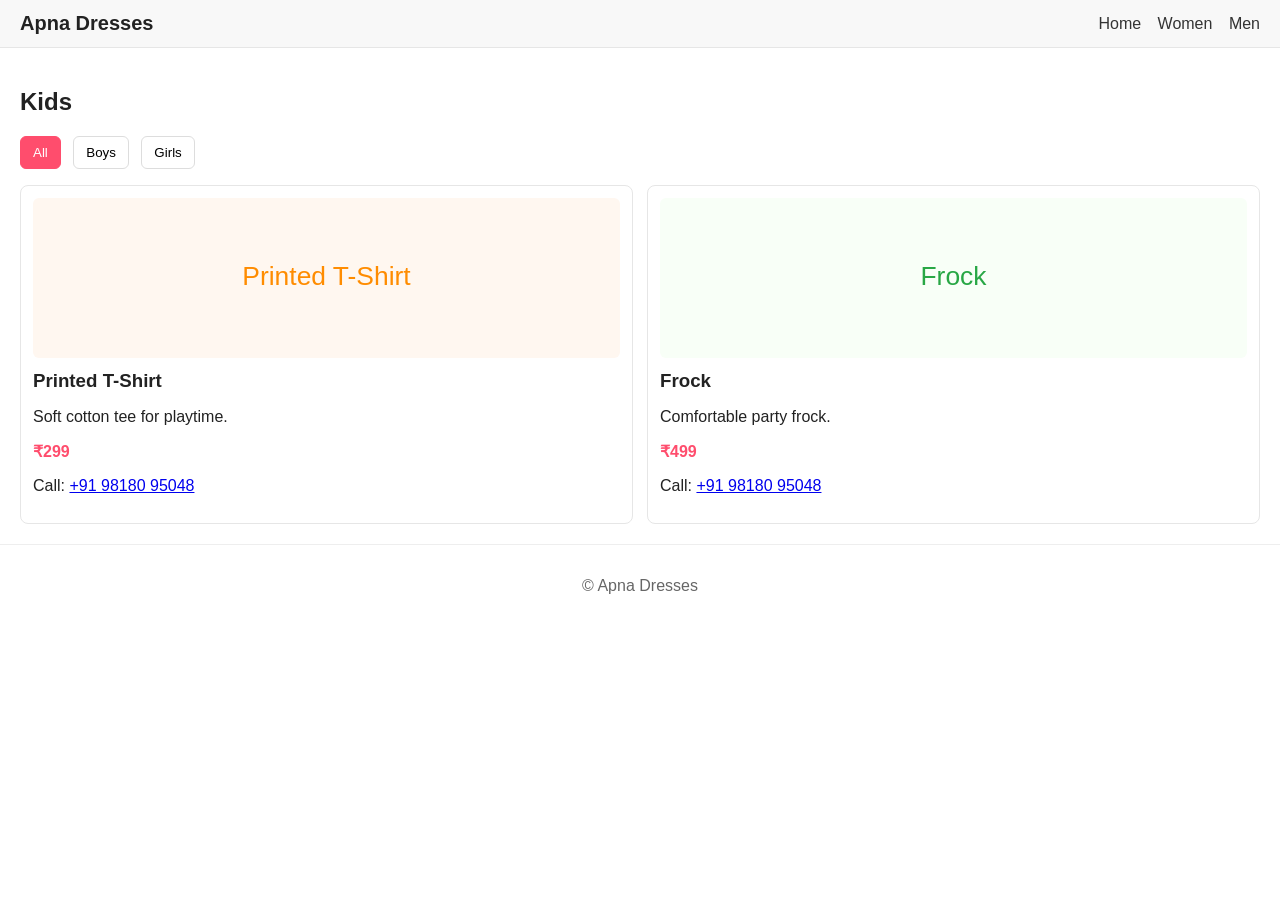
==== kids.html @ e1b68104 "Initial commit: Apna Dresses static site" ====
<!doctype html>
<html lang="en">
<head>
  <meta charset="utf-8">
  <meta name="viewport" content="width=device-width,initial-scale=1">
  <title>Kids - Apna Dresses</title>
  <link rel="stylesheet" href="styles.css">
</head>
<body>
  <header class="site-header">
    <h1>Apna Dresses</h1>
    <nav>
      <a href="index.html">Home</a>
      <a href="women.html">Women</a>
      <a href="men.html">Men</a>
    </nav>
  </header>

  <main class="container">
    <h2>Kids</h2>
    <div class="filters">
      <button data-filter="all" class="active">All</button>
      <button data-filter="boys">Boys</button>
      <button data-filter="girls">Girls</button>
    </div>

    <section class="products" id="products">
      <article class="product" data-category="boys">
        <img class="product-img" src="kids_boys.svg" alt="Printed T-Shirt">
        <h3>Printed T-Shirt</h3>
        <p>Soft cotton tee for playtime.</p>
        <p class="price">₹299</p>
        <p>Call: <a href="tel:+919818095048">+91 98180 95048</a></p>
      </article>

      <article class="product" data-category="girls">
        <img class="product-img" src="kids_girls.svg" alt="Frock">
        <h3>Frock</h3>
        <p>Comfortable party frock.</p>
        <p class="price">₹499</p>
        <p>Call: <a href="tel:+919818095048">+91 98180 95048</a></p>
      </article>
    </section>
  </main>

  <script src="script.js"></script>
  <footer class="site-footer">
    <p>&copy; Apna Dresses</p>
  </footer>
</body>
</html>
---- styles.css ----
:root{--accent:#ff4d6d;--bg:#fff;--muted:#666}
*{box-sizing:border-box}
body{font-family:Segoe UI,Roboto,Arial,sans-serif;margin:0;color:#222;background:var(--bg)}
.site-header{display:flex;align-items:center;justify-content:space-between;padding:12px 20px;background:#f8f8f8;border-bottom:1px solid #e6e6e6}
.site-header h1{margin:0;font-size:1.25rem}
.site-header nav a{margin-left:12px;text-decoration:none;color:#333}
.hero{padding:40px 20px;text-align:center}
.btn{display:inline-block;margin:8px;padding:10px 16px;background:var(--accent);color:#fff;text-decoration:none;border-radius:6px}
.container{padding:20px}
.filters{margin-bottom:16px}
.filters button{margin-right:8px;padding:8px 12px;border:1px solid #ddd;background:#fff;border-radius:6px;cursor:pointer}
.filters button.active{background:var(--accent);color:#fff;border-color:var(--accent)}
.products{display:grid;grid-template-columns:repeat(auto-fit,minmax(220px,1fr));gap:14px}
.product{border:1px solid #e6e6e6;padding:12px;border-radius:8px;background:#fff}
.product h3{margin:0 0 6px}
.product-img{width:100%;height:160px;object-fit:cover;border-radius:6px;margin-bottom:8px}
.price{font-weight:700;color:var(--accent)}
.site-footer{text-align:center;padding:16px;color:var(--muted);border-top:1px solid #eee}
@media (max-width:480px){.site-header nav{display:none}.hero{padding:24px}}
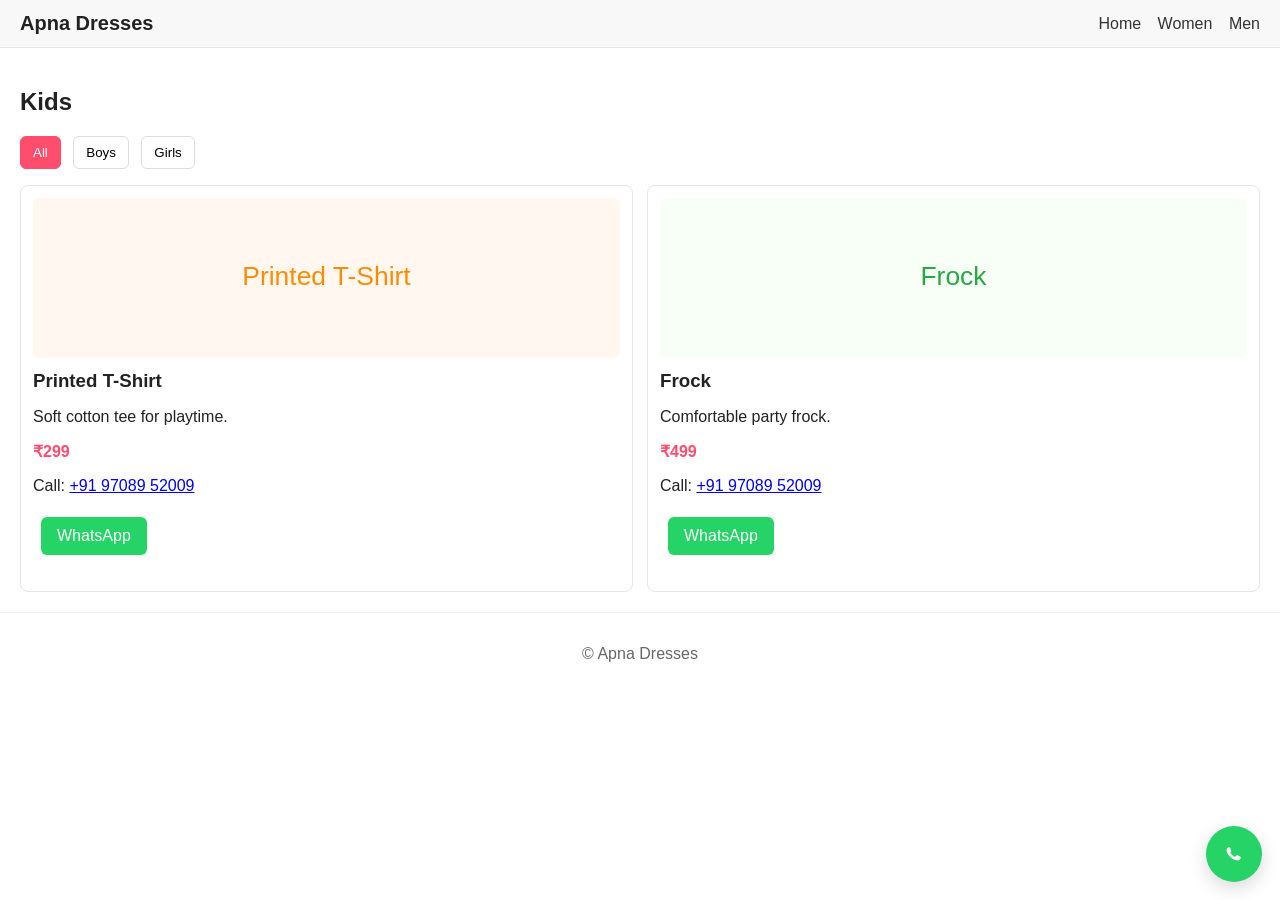
==== commit 686ca35d: "Update contact number and add WhatsApp buttons Co-authored-by: Copilot App <223556219+Copilot@users." ====
--- a/kids.html
+++ b/kids.html
@@ -30,7 +30,8 @@
         <h3>Printed T-Shirt</h3>
         <p>Soft cotton tee for playtime.</p>
         <p class="price">₹299</p>
-        <p>Call: <a href="tel:+919818095048">+91 98180 95048</a></p>
+        <p>Call: <a href="tel:+919708952009">+91 97089 52009</a></p>
+        <p><a class="btn whatsapp" data-name="Printed T-Shirt" href="#">WhatsApp</a></p>
       </article>
 
       <article class="product" data-category="girls">
@@ -38,7 +39,8 @@
         <h3>Frock</h3>
         <p>Comfortable party frock.</p>
         <p class="price">₹499</p>
-        <p>Call: <a href="tel:+919818095048">+91 98180 95048</a></p>
+        <p>Call: <a href="tel:+919708952009">+91 97089 52009</a></p>
+        <p><a class="btn whatsapp" data-name="Frock" href="#">WhatsApp</a></p>
       </article>
     </section>
   </main>
--- a/styles.css
+++ b/styles.css
@@ -15,5 +15,9 @@
 .product h3{margin:0 0 6px}
 .product-img{width:100%;height:160px;object-fit:cover;border-radius:6px;margin-bottom:8px}
 .price{font-weight:700;color:var(--accent)}
+.btn.whatsapp{background:#25D366;margin-top:6px}
+/* Floating WhatsApp button */
+.wa-float{position:fixed;right:18px;bottom:18px;background:#25D366;color:#fff;border-radius:50%;width:56px;height:56px;display:flex;align-items:center;justify-content:center;text-decoration:none;box-shadow:0 6px 18px rgba(0,0,0,0.15);z-index:999}
+.wa-float svg{width:26px;height:26px}
 .site-footer{text-align:center;padding:16px;color:var(--muted);border-top:1px solid #eee}
 @media (max-width:480px){.site-header nav{display:none}.hero{padding:24px}}
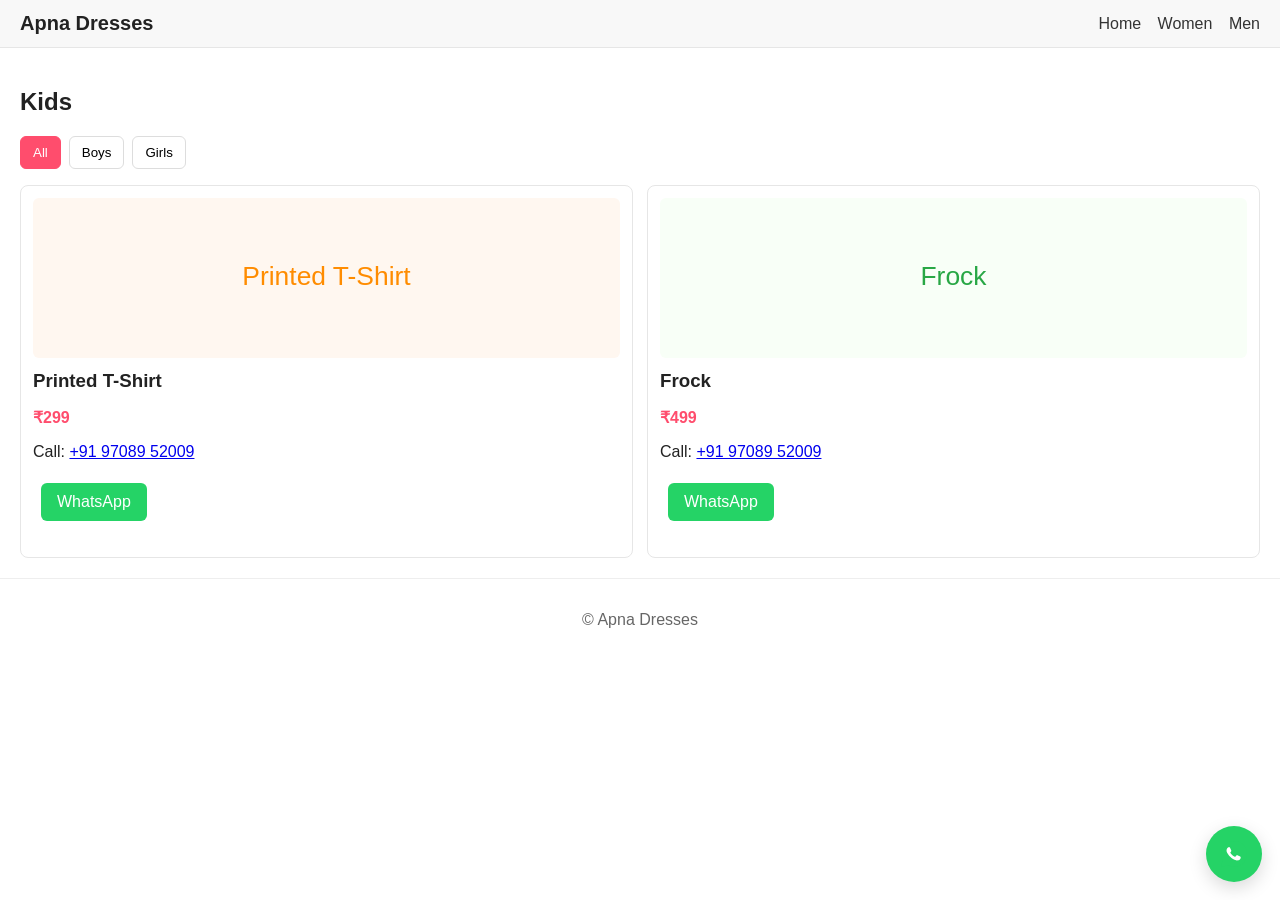
==== commit 5d73ad35: "Make product rendering dynamic from products.json; organize images into subfolders Co-authored-by: C" ====
--- a/kids.html
+++ b/kids.html
@@ -25,23 +25,7 @@
     </div>
 
     <section class="products" id="products">
-      <article class="product" data-category="boys">
-        <img class="product-img" src="kids_boys.svg" alt="Printed T-Shirt">
-        <h3>Printed T-Shirt</h3>
-        <p>Soft cotton tee for playtime.</p>
-        <p class="price">₹299</p>
-        <p>Call: <a href="tel:+919708952009">+91 97089 52009</a></p>
-        <p><a class="btn whatsapp" data-name="Printed T-Shirt" href="#">WhatsApp</a></p>
-      </article>
-
-      <article class="product" data-category="girls">
-        <img class="product-img" src="kids_girls.svg" alt="Frock">
-        <h3>Frock</h3>
-        <p>Comfortable party frock.</p>
-        <p class="price">₹499</p>
-        <p>Call: <a href="tel:+919708952009">+91 97089 52009</a></p>
-        <p><a class="btn whatsapp" data-name="Frock" href="#">WhatsApp</a></p>
-      </article>
+      <!-- Products will be rendered here from products.json -->
     </section>
   </main>
 
